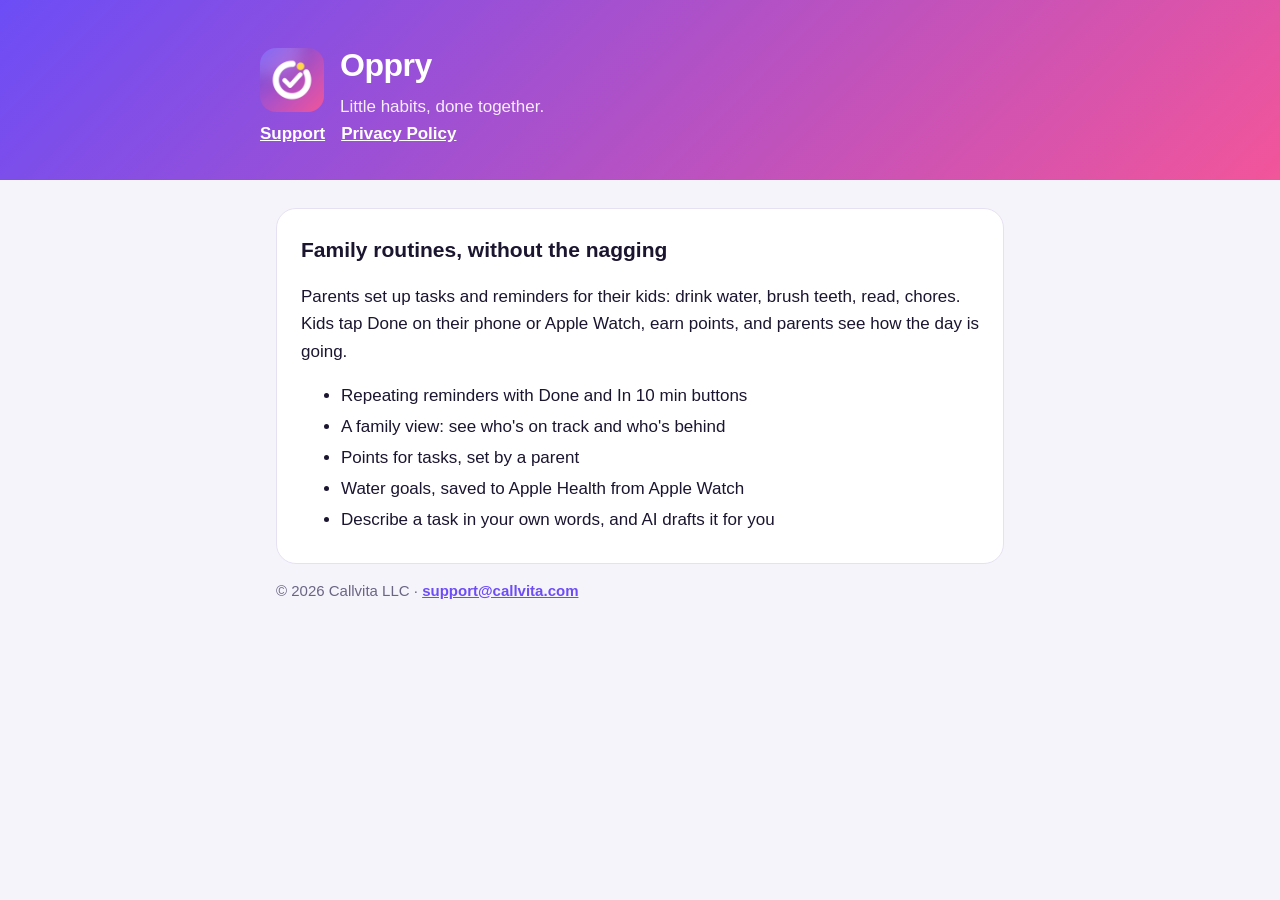
==== index.html @ 0e5347a7 "Oppry website: home, privacy policy and support pages Co-Authored-By: Claude Opus 5.5 <noreply@anthr" ====
<!doctype html>
<html lang="en">
<head>
<meta charset="utf-8">
<meta name="viewport" content="width=device-width, initial-scale=1">
<title>Oppry</title>
<link rel="stylesheet" href="style.css">
</head>
<body>
<header>
  <div class="wrap">
    <img src="icon.png" alt="">
    <div>
      <h1>Oppry</h1>
      <p>Little habits, done together.</p>
    </div>
  </div>
  <nav class="wrap"><a href="support.html">Support</a><a href="privacy.html">Privacy Policy</a></nav>
</header>
<main class="wrap">
<section>
<h2>Family routines, without the nagging</h2>
<p>Parents set up tasks and reminders for their kids: drink water, brush teeth, read, chores. Kids tap Done on their phone or Apple Watch, earn points, and parents see how the day is going.</p>
<ul>
  <li>Repeating reminders with Done and In 10 min buttons</li>
  <li>A family view: see who's on track and who's behind</li>
  <li>Points for tasks, set by a parent</li>
  <li>Water goals, saved to Apple Health from Apple Watch</li>
  <li>Describe a task in your own words, and AI drafts it for you</li>
</ul>
</section>
<p class="muted">© 2026 Callvita LLC · <a href="mailto:support@callvita.com">support@callvita.com</a></p>
</main>
</body>
</html>
---- style.css ----
:root {
  --bg: #f6f4fb;
  --surface: #ffffff;
  --text: #1b1530;
  --muted: #6b6584;
  --primary: #6c4df6;
  --pink: #f2559a;
  --border: #e6e1f2;
}
@media (prefers-color-scheme: dark) {
  :root {
    --bg: #0f0c1a;
    --surface: #1a1628;
    --text: #f3f0ff;
    --muted: #a39cbf;
    --primary: #8b7fff;
    --pink: #e0478c;
    --border: #2e2843;
  }
}
* { box-sizing: border-box; }
body {
  margin: 0;
  background: var(--bg);
  color: var(--text);
  font: 17px/1.6 -apple-system, BlinkMacSystemFont, "Segoe UI", Roboto, sans-serif;
}
header {
  background: linear-gradient(135deg, #6c4df6, #f2559a);
  color: #fff;
  padding: 40px 16px 32px;
}
header .wrap { display: flex; align-items: center; gap: 16px; }
header img { width: 64px; height: 64px; border-radius: 16px; }
header h1 { margin: 0; font-size: 32px; letter-spacing: -0.5px; }
header p { margin: 2px 0 0; opacity: 0.9; }
.wrap { max-width: 760px; margin: 0 auto; }
main { padding: 8px 16px 48px; }
section {
  background: var(--surface);
  border: 1px solid var(--border);
  border-radius: 20px;
  padding: 4px 24px 12px;
  margin-top: 20px;
}
h2 { font-size: 21px; margin: 20px 0 6px; }
h3 { font-size: 17px; margin: 16px 0 4px; }
a { color: var(--primary); font-weight: 600; }
.muted { color: var(--muted); font-size: 15px; }
nav { margin-top: 16px; display: flex; gap: 16px; flex-wrap: wrap; }
nav a { color: #fff; }
li { margin: 4px 0; }
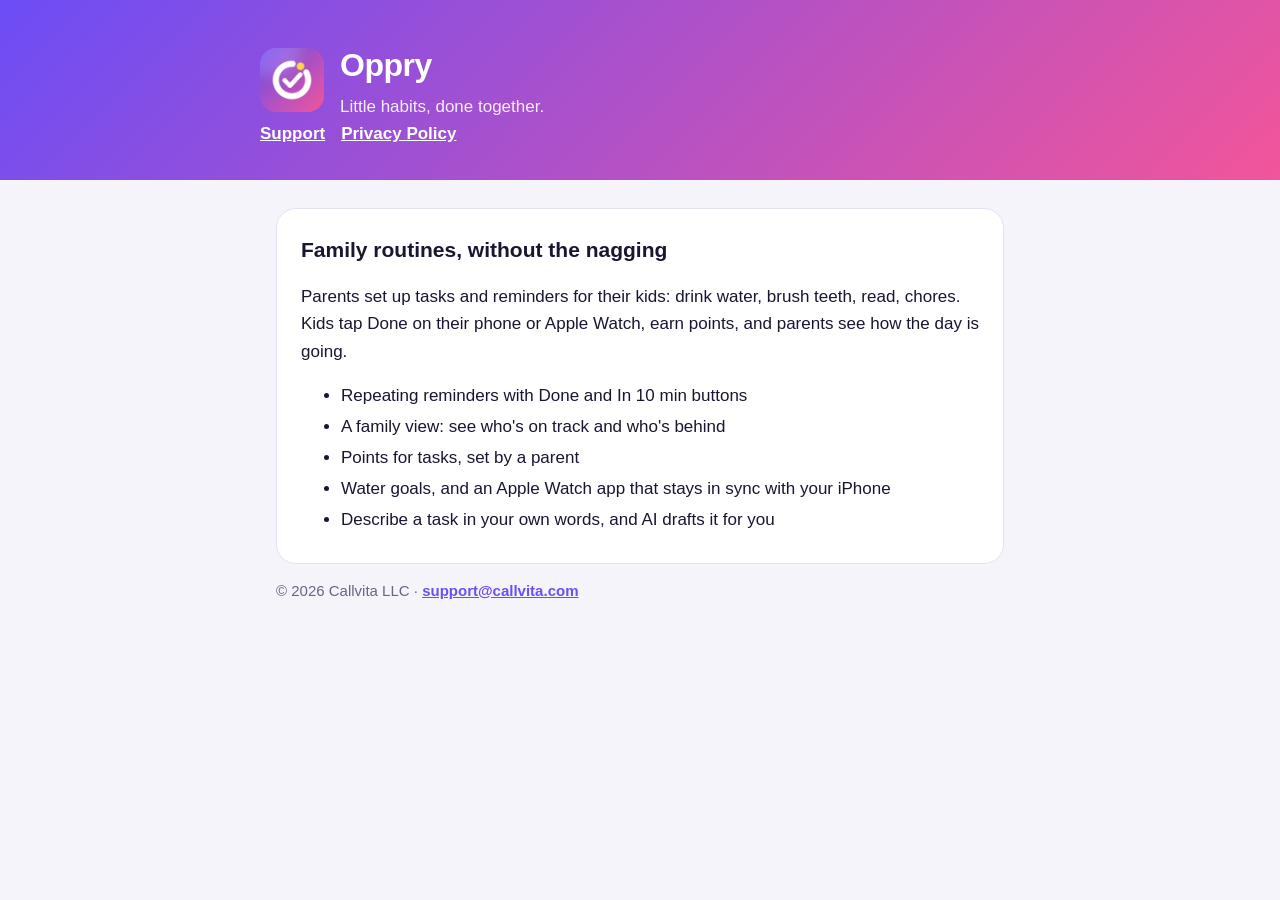
==== commit a739cdc5: "Oppry no longer uses Apple Health or Health Connect Co-Authored-By: Claude Opus 5.5 <noreply@anthrop" ====
--- a/index.html
+++ b/index.html
@@ -25,7 +25,7 @@
   <li>Repeating reminders with Done and In 10 min buttons</li>
   <li>A family view: see who's on track and who's behind</li>
   <li>Points for tasks, set by a parent</li>
-  <li>Water goals, saved to Apple Health from Apple Watch</li>
+  <li>Water goals, and an Apple Watch app that stays in sync with your iPhone</li>
   <li>Describe a task in your own words, and AI drafts it for you</li>
 </ul>
 </section>
